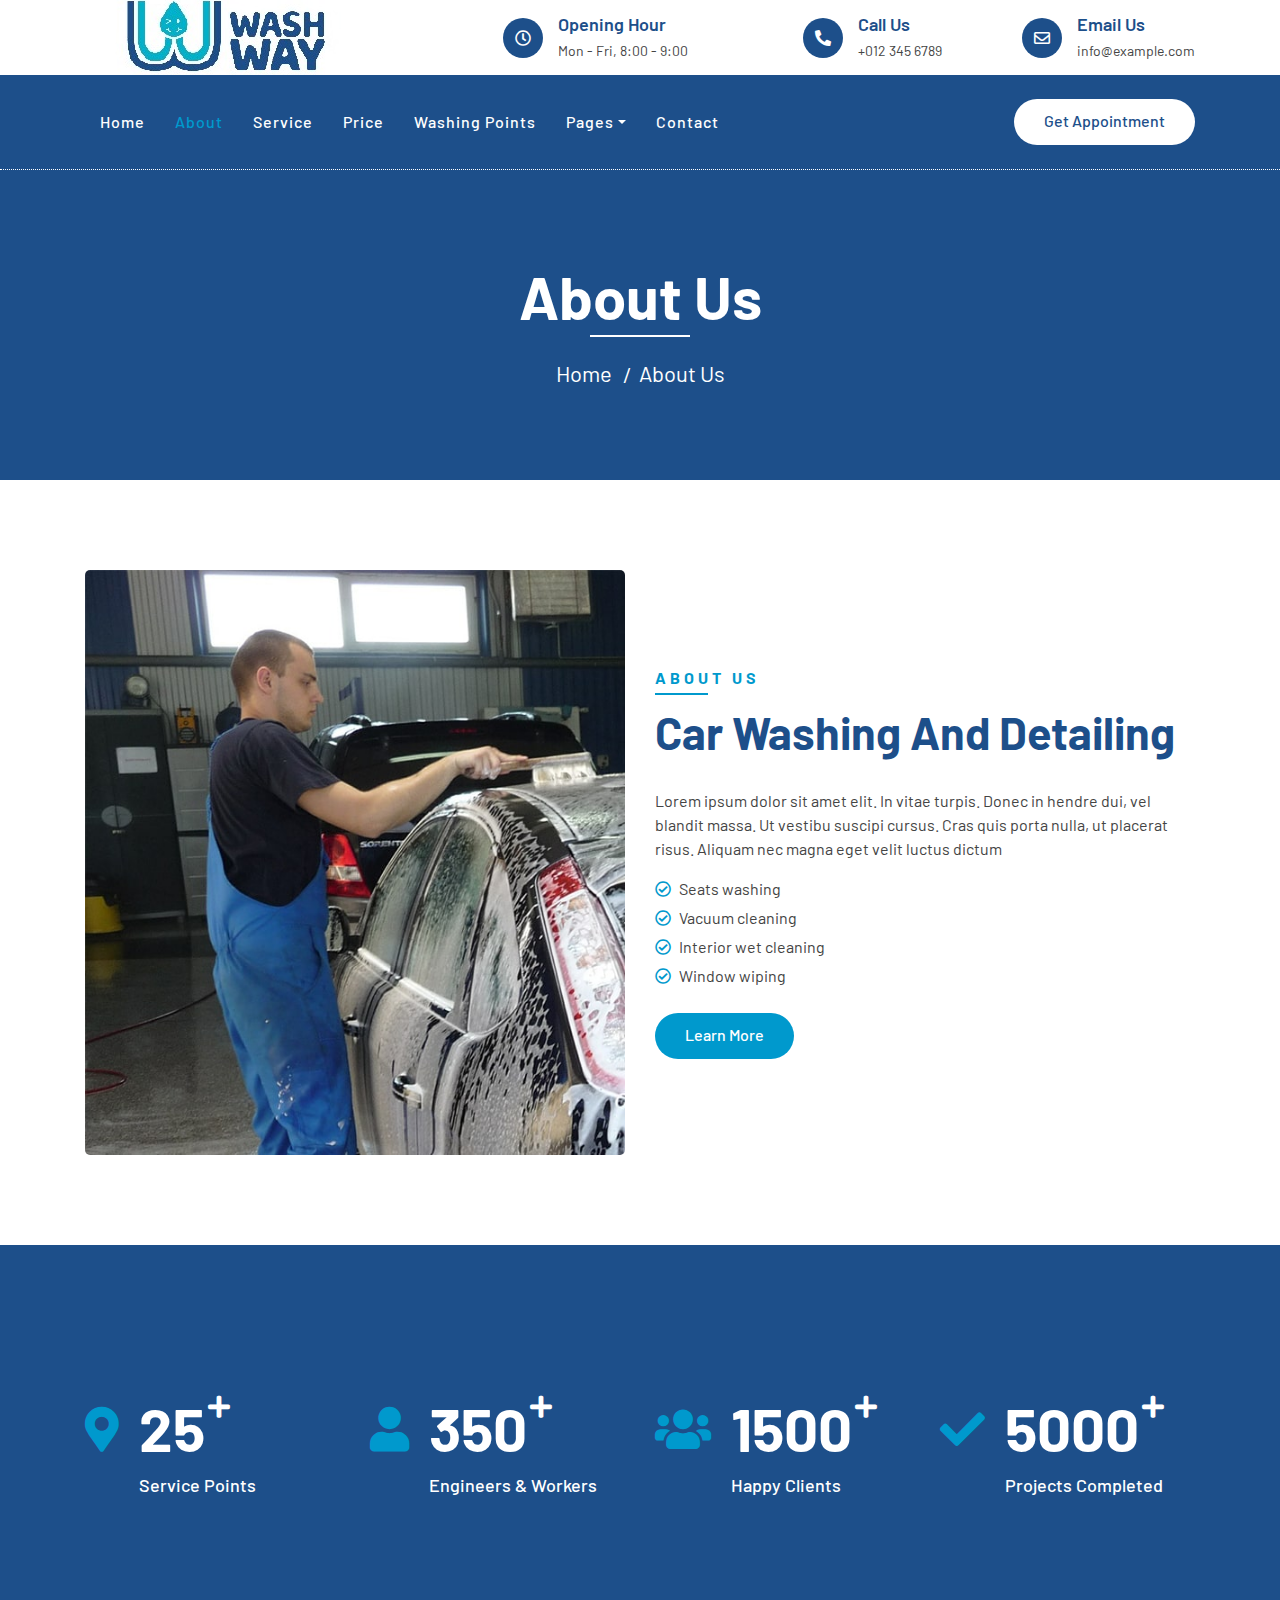
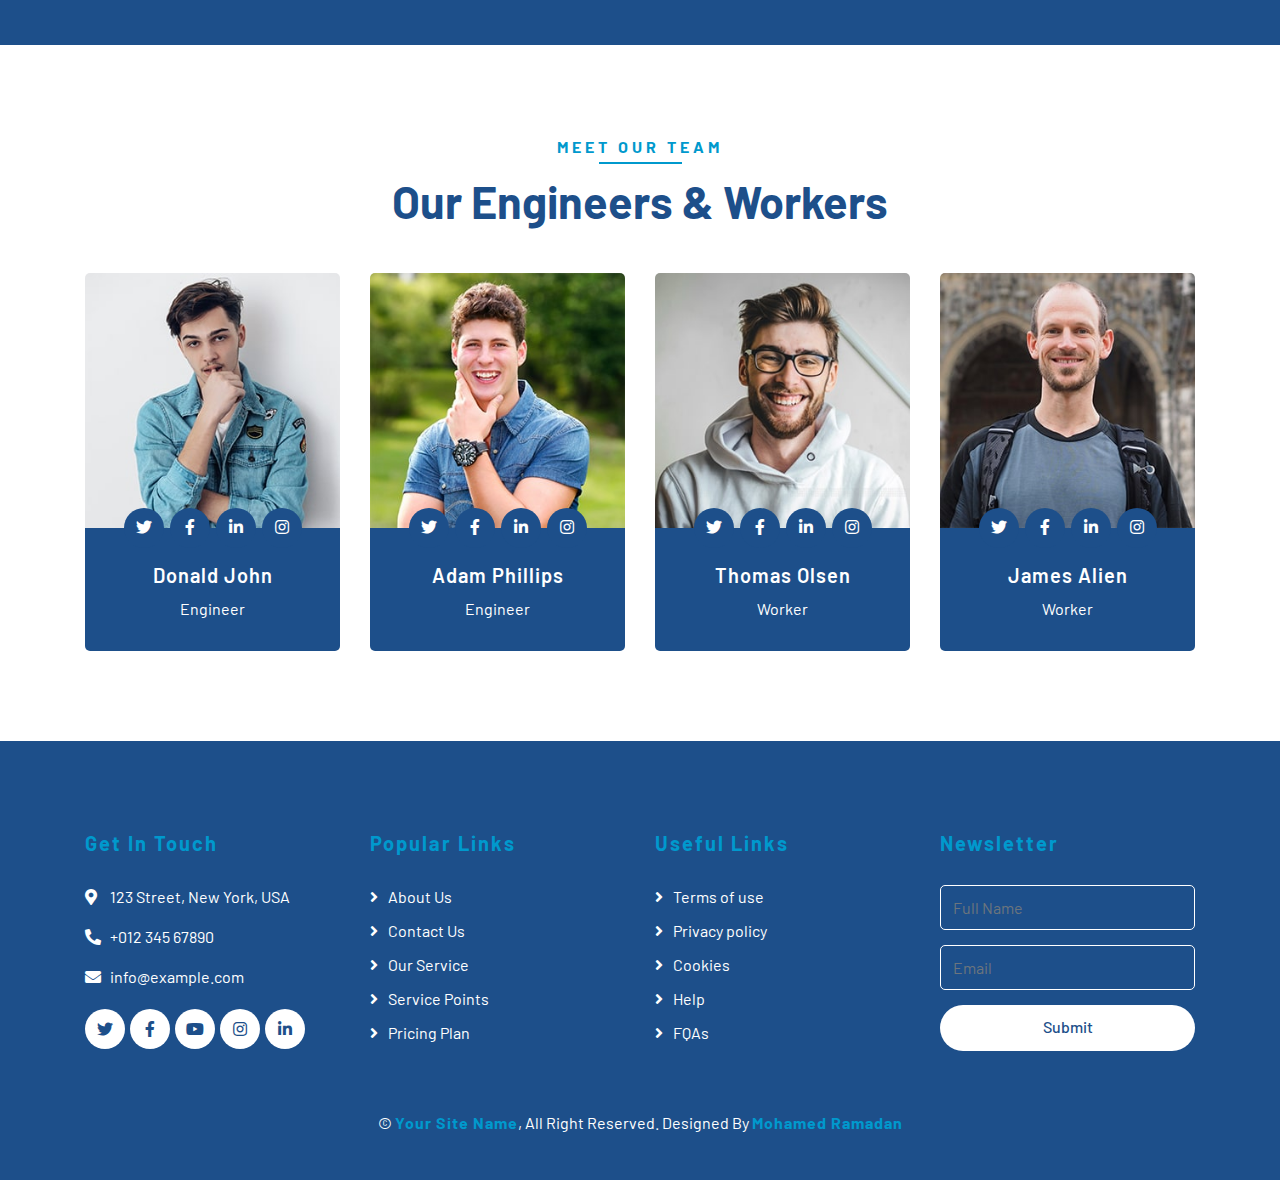
==== about.html @ b8899297 "Add files via upload" ====
<!DOCTYPE html>
<html lang="en">
    <head>
        <meta charset="utf-8">
        <title>Wash-Why</title>
        <meta content="width=device-width, initial-scale=1.0" name="viewport">
        <meta content="Free Website Template" name="keywords">
        <meta content="Free Website Template" name="description">

        <!-- Favicon -->
        <link href="img/favicon.ico" rel="icon">

        <!-- Google Font -->
        <link href="https://fonts.googleapis.com/css2?family=Barlow:wght@400;500;600;700;800;900&display=swap" rel="stylesheet"> 
        
        <!-- CSS Libraries -->
        <link href="https://stackpath.bootstrapcdn.com/bootstrap/4.4.1/css/bootstrap.min.css" rel="stylesheet">
        <link href="https://cdnjs.cloudflare.com/ajax/libs/font-awesome/5.10.0/css/all.min.css" rel="stylesheet">
        <link href="lib/flaticon/font/flaticon.css" rel="stylesheet">
        <link href="lib/animate/animate.min.css" rel="stylesheet">
        <link href="lib/owlcarousel/assets/owl.carousel.min.css" rel="stylesheet">

        <!-- Template Stylesheet -->
        <link href="css/style.css" rel="stylesheet">
    </head>

    <body>
        <!-- Top Bar Start -->
        <div class="top-bar">
            <div class="container">
                <div class="row align-items-center">
                    <div class="col-lg-4 col-md-12">
                        <div class="logo">
                            <a href="index.html">
                                <embed src="img/logo.jpg">
                                <!-- <img src="img/logo.jpg" alt="Logo"> -->
                            </a>
                        </div>
                    </div>
                    <div class="col-lg-8 col-md-7 d-none d-lg-block">
                        <div class="row">
                            <div class="col-4">
                                <div class="top-bar-item">
                                    <div class="top-bar-icon">
                                        <i class="far fa-clock"></i>
                                    </div>
                                    <div class="top-bar-text">
                                        <h3>Opening Hour</h3>
                                        <p>Mon - Fri, 8:00 - 9:00</p>
                                    </div>
                                </div>
                            </div>
                            <div class="col-4">
                                <div class="top-bar-item">
                                    <div class="top-bar-icon">
                                        <i class="fa fa-phone-alt"></i>
                                    </div>
                                    <div class="top-bar-text">
                                        <h3>Call Us</h3>
                                        <p>+012 345 6789</p>
                                    </div>
                                </div>
                            </div>
                            <div class="col-4">
                                <div class="top-bar-item">
                                    <div class="top-bar-icon">
                                        <i class="far fa-envelope"></i>
                                    </div>
                                    <div class="top-bar-text">
                                        <h3>Email Us</h3>
                                        <p>info@example.com</p>
                                    </div>
                                </div>
                            </div>
                        </div>
                    </div>
                </div>
            </div>
        </div>
        <!-- Top Bar End -->

        <!-- Nav Bar Start -->
        <div class="nav-bar">
            <div class="container">
                <nav class="navbar navbar-expand-lg bg-dark navbar-dark">
                    <a href="#" class="navbar-brand">MENU</a>
                    <button type="button" class="navbar-toggler" data-toggle="collapse" data-target="#navbarCollapse">
                        <span class="navbar-toggler-icon"></span>
                    </button>

                    <div class="collapse navbar-collapse justify-content-between" id="navbarCollapse">
                        <div class="navbar-nav mr-auto">
                            <a href="index.html" class="nav-item nav-link">Home</a>
                            <a href="about.html" class="nav-item nav-link active">About</a>
                            <a href="service.html" class="nav-item nav-link">Service</a>
                            <a href="price.html" class="nav-item nav-link">Price</a>
                            <a href="location.html" class="nav-item nav-link">Washing Points</a>
                            <div class="nav-item dropdown">
                                <a href="#" class="nav-link dropdown-toggle" data-toggle="dropdown">Pages</a>
                                <div class="dropdown-menu">
                                    <a href="blog.html" class="dropdown-item">Blog Grid</a>
                                    <a href="single.html" class="dropdown-item">Detail Page</a>
                                    <a href="team.html" class="dropdown-item">Team Member</a>
                                    <a href="booking.html" class="dropdown-item">Schedule Booking</a>
                                </div>
                            </div>
                            <a href="contact.html" class="nav-item nav-link">Contact</a>
                        </div>
                        <div class="ml-auto">
                            <a class="btn btn-custom" href="#">Get Appointment</a>
                        </div>
                    </div>
                </nav>
            </div>
        </div>
        <!-- Nav Bar End -->
        
        
        <!-- Page Header Start -->
        <div class="page-header">
            <div class="container">
                <div class="row">
                    <div class="col-12">
                        <h2>About Us</h2>
                    </div>
                    <div class="col-12">
                        <a href="">Home</a>
                        <a href="">About Us</a>
                    </div>
                </div>
            </div>
        </div>
        <!-- Page Header End -->
        

        <!-- About Start -->
        <div class="about">
            <div class="container">
                <div class="row align-items-center">
                    <div class="col-lg-6">
                        <div class="about-img">
                            <img src="img/about.jpg" alt="Image">
                        </div>
                    </div>
                    <div class="col-lg-6">
                        <div class="section-header text-left">
                            <p>About Us</p>
                            <h2>car washing and detailing</h2>
                        </div>
                        <div class="about-content">
                            <p>
                                Lorem ipsum dolor sit amet elit. In vitae turpis. Donec in hendre dui, vel blandit massa. Ut vestibu suscipi cursus. Cras quis porta nulla, ut placerat risus. Aliquam nec magna eget velit luctus dictum
                            </p>
                            <ul>
                                <li><i class="far fa-check-circle"></i>Seats washing</li>
                                <li><i class="far fa-check-circle"></i>Vacuum cleaning</li>
                                <li><i class="far fa-check-circle"></i>Interior wet cleaning</li>
                                <li><i class="far fa-check-circle"></i>Window wiping</li>
                            </ul>
                            <a class="btn btn-custom" href="">Learn More</a>
                        </div>
                    </div>
                </div>
            </div>
        </div>
        <!-- About End -->
        
        
        <!-- Facts Start -->
        <div class="facts" data-parallax="scroll" data-image-src="img/facts.jpg">
            <div class="container">
                <div class="row">
                    <div class="col-lg-3 col-md-6">
                        <div class="facts-item">
                            <i class="fa fa-map-marker-alt"></i>
                            <div class="facts-text">
                                <h3 data-toggle="counter-up">25</h3>
                                <p>Service Points</p>
                            </div>
                        </div>
                    </div>
                    <div class="col-lg-3 col-md-6">
                        <div class="facts-item">
                            <i class="fa fa-user"></i>
                            <div class="facts-text">
                                <h3 data-toggle="counter-up">350</h3>
                                <p>Engineers & Workers</p>
                            </div>
                        </div>
                    </div>
                    <div class="col-lg-3 col-md-6">
                        <div class="facts-item">
                            <i class="fa fa-users"></i>
                            <div class="facts-text">
                                <h3 data-toggle="counter-up">1500</h3>
                                <p>Happy Clients</p>
                            </div>
                        </div>
                    </div>
                    <div class="col-lg-3 col-md-6">
                        <div class="facts-item">
                            <i class="fa fa-check"></i>
                            <div class="facts-text">
                                <h3 data-toggle="counter-up">5000</h3>
                                <p>Projects Completed</p>
                            </div>
                        </div>
                    </div>
                </div>
            </div>
        </div>
        <!-- Facts End -->


        <!-- Team Start -->
        <div class="team">
            <div class="container">
                <div class="section-header text-center">
                    <p>Meet Our Team</p>
                    <h2>Our Engineers & Workers</h2>
                </div>
                <div class="row">
                    <div class="col-lg-3 col-md-6">
                        <div class="team-item">
                            <div class="team-img">
                                <img src="img/team-1.jpg" alt="Team Image">
                            </div>
                            <div class="team-text">
                                <h2>Donald John</h2>
                                <p>Engineer</p>
                                <div class="team-social">
                                    <a href=""><i class="fab fa-twitter"></i></a>
                                    <a href=""><i class="fab fa-facebook-f"></i></a>
                                    <a href=""><i class="fab fa-linkedin-in"></i></a>
                                    <a href=""><i class="fab fa-instagram"></i></a>
                                </div>
                            </div>
                        </div>
                    </div>
                    <div class="col-lg-3 col-md-6">
                        <div class="team-item">
                            <div class="team-img">
                                <img src="img/team-2.jpg" alt="Team Image">
                            </div>
                            <div class="team-text">
                                <h2>Adam Phillips</h2>
                                <p>Engineer</p>
                                <div class="team-social">
                                    <a href=""><i class="fab fa-twitter"></i></a>
                                    <a href=""><i class="fab fa-facebook-f"></i></a>
                                    <a href=""><i class="fab fa-linkedin-in"></i></a>
                                    <a href=""><i class="fab fa-instagram"></i></a>
                                </div>
                            </div>
                        </div>
                    </div>
                    <div class="col-lg-3 col-md-6">
                        <div class="team-item">
                            <div class="team-img">
                                <img src="img/team-3.jpg" alt="Team Image">
                            </div>
                            <div class="team-text">
                                <h2>Thomas Olsen</h2>
                                <p>Worker</p>
                                <div class="team-social">
                                    <a href=""><i class="fab fa-twitter"></i></a>
                                    <a href=""><i class="fab fa-facebook-f"></i></a>
                                    <a href=""><i class="fab fa-linkedin-in"></i></a>
                                    <a href=""><i class="fab fa-instagram"></i></a>
                                </div>
                            </div>
                        </div>
                    </div>
                    <div class="col-lg-3 col-md-6">
                        <div class="team-item">
                            <div class="team-img">
                                <img src="img/team-4.jpg" alt="Team Image">
                            </div>
                            <div class="team-text">
                                <h2>James Alien</h2>
                                <p>Worker</p>
                                <div class="team-social">
                                    <a href=""><i class="fab fa-twitter"></i></a>
                                    <a href=""><i class="fab fa-facebook-f"></i></a>
                                    <a href=""><i class="fab fa-linkedin-in"></i></a>
                                    <a href=""><i class="fab fa-instagram"></i></a>
                                </div>
                            </div>
                        </div>
                    </div>
                </div>
            </div>
        </div>
        <!-- Team End -->


        <!-- Footer Start -->
        <div class="footer">
            <div class="container">
                <div class="row">
                    <div class="col-lg-3 col-md-6">
                        <div class="footer-contact">
                            <h2>Get In Touch</h2>
                            <p><i class="fa fa-map-marker-alt"></i>123 Street, New York, USA</p>
                            <p><i class="fa fa-phone-alt"></i>+012 345 67890</p>
                            <p><i class="fa fa-envelope"></i>info@example.com</p>
                            <div class="footer-social">
                                <a class="btn" href=""><i class="fab fa-twitter"></i></a>
                                <a class="btn" href=""><i class="fab fa-facebook-f"></i></a>
                                <a class="btn" href=""><i class="fab fa-youtube"></i></a>
                                <a class="btn" href=""><i class="fab fa-instagram"></i></a>
                                <a class="btn" href=""><i class="fab fa-linkedin-in"></i></a>
                            </div>
                        </div>
                    </div>
                    <div class="col-lg-3 col-md-6">
                        <div class="footer-link">
                            <h2>Popular Links</h2>
                            <a href="">About Us</a>
                            <a href="">Contact Us</a>
                            <a href="">Our Service</a>
                            <a href="">Service Points</a>
                            <a href="">Pricing Plan</a>
                        </div>
                    </div>
                    <div class="col-lg-3 col-md-6">
                        <div class="footer-link">
                            <h2>Useful Links</h2>
                            <a href="">Terms of use</a>
                            <a href="">Privacy policy</a>
                            <a href="">Cookies</a>
                            <a href="">Help</a>
                            <a href="">FQAs</a>
                        </div>
                    </div>
                    <div class="col-lg-3 col-md-6">
                        <div class="footer-newsletter">
                            <h2>Newsletter</h2>
                            <form>
                                <input class="form-control" placeholder="Full Name">
                                <input class="form-control" placeholder="Email">
                                <button class="btn btn-custom">Submit</button>
                            </form>
                        </div>
                    </div>
                </div>
            </div>
            <div class="container copyright">
                <p>&copy; <a href="#">Your Site Name</a>, All Right Reserved. Designed By <a href="https://www.facebook.com/romio.loves1">Mohamed Ramadan</a></p>
            </div>
        </div>
        <!-- Footer End -->
        
        <!-- Back to top button -->
        <a href="#" class="back-to-top"><i class="fa fa-chevron-up"></i></a>
        
        <!-- Pre Loader -->
        <div id="loader" class="show">
            <div class="loader"></div>
        </div>

        <!-- JavaScript Libraries -->
        <script src="https://code.jquery.com/jquery-3.4.1.min.js"></script>
        <script src="https://stackpath.bootstrapcdn.com/bootstrap/4.4.1/js/bootstrap.bundle.min.js"></script>
        <script src="lib/easing/easing.min.js"></script>
        <script src="lib/owlcarousel/owl.carousel.min.js"></script>
        <script src="lib/waypoints/waypoints.min.js"></script>
        <script src="lib/counterup/counterup.min.js"></script>
        
        <!-- Contact Javascript File -->
        <script src="mail/jqBootstrapValidation.min.js"></script>
        <script src="mail/contact.js"></script>

        <!-- Template Javascript -->
        <script src="js/main.js"></script>
    </body>
</html>
---- lib/flaticon/font/flaticon.css ----
/*
  	Flaticon icon font: Flaticon
  	Creation date: 11/10/2020 08:08
  	*/

@font-face {
  font-family: "Flaticon";
  src: url("./Flaticon.eot");
  src: url("./Flaticon.eot?#iefix") format("embedded-opentype"),
       url("./Flaticon.woff2") format("woff2"),
       url("./Flaticon.woff") format("woff"),
       url("./Flaticon.ttf") format("truetype"),
       url("./Flaticon.svg#Flaticon") format("svg");
  font-weight: normal;
  font-style: normal;
}

@media screen and (-webkit-min-device-pixel-ratio:0) {
  @font-face {
    font-family: "Flaticon";
    src: url("./Flaticon.svg#Flaticon") format("svg");
  }
}

[class^="flaticon-"]:before, [class*=" flaticon-"]:before,
[class^="flaticon-"]:after, [class*=" flaticon-"]:after {   
  font-family: Flaticon;
        font-size: 20px;
font-style: normal;
margin-left: 20px;
}

.flaticon-car-wash-1:before { content: "\f100"; }
.flaticon-car-service:before { content: "\f101"; }
.flaticon-seat:before { content: "\f102"; }
.flaticon-car-service-1:before { content: "\f103"; }
.flaticon-car-wash:before { content: "\f104"; }
.flaticon-brush:before { content: "\f105"; }
.flaticon-vacuum-cleaner:before { content: "\f106"; }
.flaticon-brush-1:before { content: "\f107"; }
.flaticon-car-service-2:before { content: "\f108"; }
.flaticon-car-service-3:before { content: "\f109"; }
---- css/style.css ----
/*******************************/
/********* General CSS *********/
/*******************************/
body {
    color: #444444;
    font-weight: 400;
    background: #ffffff;
    font-family: 'Barlow', sans-serif;
}

h1,
h2, 
h3, 
h4,
h5, 
h6 {
    color: #1d4f8a;
}

a {
    color: #1d4f8a;
    transition: .3s;
}

a:hover,
a:active,
a:focus {
    color: #0099cd;
    outline: none;
    text-decoration: none;
}

.btn.btn-custom {
    padding: 10px 30px 12px 30px;
    text-align: center; 
    font-size: 16px;
    font-weight: 500;
    color: #ffffff;
    background: #0099cd;
    border: none;
    border-radius: 60px;
    box-shadow: inset 0 0 0 0 #1d4f8a;
    transition: ease-out 0.5s;
    -webkit-transition: ease-out 0.5s;
    -moz-transition: ease-out 0.5s;
}

.btn.btn-custom:hover {
    color: #0099cd;
    background: #1d4f8a;
    box-shadow: inset 200px 0 0 0 #1d4f8a;
}

.btn:focus,
.form-control:focus {
    box-shadow: none;
}

.container-fluid {
    max-width: 1366px;
}

[class^="flaticon-"]:before, [class*=" flaticon-"]:before,
[class^="flaticon-"]:after, [class*=" flaticon-"]:after {   
    font-size: inherit;
    margin-left: 0;
}


/**********************************/
/****** Loader & Back to Top ******/
/**********************************/
#loader {
    position: fixed;
    top: 0;
    right: 0;
    bottom: 0;
    left: 0;
    display: flex;
    align-items: center;
    justify-content: center;
    background: #ffffff;
    opacity: 0;
    visibility: hidden;
    -webkit-transition: opacity .3s ease-out, visibility 0s linear .3s;
    -o-transition: opacity .3s ease-out, visibility 0s linear .3s;
    transition: opacity .3s ease-out, visibility 0s linear .3s;
    z-index: 999;
}

#loader.show {
    -webkit-transition: opacity .6s ease-out, visibility 0s linear 0s;
    -o-transition: opacity .6s ease-out, visibility 0s linear 0s;
    transition: opacity .6s ease-out, visibility 0s linear 0s;
    visibility: visible;
    opacity: 1;
}

#loader .loader {
    position: relative;
    width: 45px;
    height: 45px;
    border: 5px solid #dddddd;
    border-top: 5px solid #0099cd;
    border-radius: 50%;
    -webkit-animation: spin 2s linear infinite;
    animation: spin 2s linear infinite;
}

@-webkit-keyframes spin {
    0% { -webkit-transform: rotate(0deg); }
    100% { -webkit-transform: rotate(360deg); }
}

@keyframes spin {
    0% { transform: rotate(0deg); }
    100% { transform: rotate(360deg); }
}

.back-to-top {
    position: fixed;
    display: none;
    width: 44px;
    height: 44px;
    text-align: center;
    line-height: 1;
    font-size: 22px;
    right: 15px;
    bottom: 15px;
    transition: .5s;
    background: #0099cd;
    border-radius: 44px;
    z-index: 9;
}

.back-to-top i {
    color: #ffffff;
    padding-top: 10px;
}

.back-to-top:hover {
    background: #1d4f8a;
}


/**********************************/
/********** Top Bar CSS ***********/
/**********************************/
.top-bar {
    position: relative;
    height: 75px;
    display: flex;
    align-items: center;
    background: #ffffff;
}

.top-bar .logo {
    text-align: left;
    overflow: hidden;
}

.top-bar .logo h1 {
    margin: -4px 0 0 0;
    color: #0099cd;
    font-size: 50px;
    line-height: 50px;
    font-weight: 800;
    letter-spacing: 1px;
    font-style: italic;
}

.top-bar .logo h1 span {
    color: #1d4f8a;
}

.top-bar .logo img {
    max-width: 100%;
    max-height: 60px;
}

.top-bar .top-bar-item {
    display: flex;
    align-items: center;
    justify-content: flex-end;
}

.top-bar .top-bar-icon {
    width: 40px;
    height: 40px;
    display: flex;
    align-items: center;
    justify-content: center;
    background: #1d4f8a;
    border-radius: 40px;
}

.top-bar .top-bar-icon i {
    margin: 0;
    color: #ffffff;
    font-size: 16px;
}

.top-bar .top-bar-text {
    padding-left: 15px;
}

.top-bar .top-bar-text h3 {
    margin: 0 0 5px 0;
    font-size: 18px;
    font-weight: 600;
}

.top-bar .top-bar-text p {
    margin: 0;
    font-size: 14px;
    font-weight: 400;
}

@media (max-width: 991.98px) {
    .top-bar .logo {
        text-align: center;
    }
}


/**********************************/
/*********** Nav Bar CSS **********/
/**********************************/
.nav-bar {
    position: relative;
    background: #1d4f8a;
}

.nav-bar.nav-sticky {
    position: fixed;
    width: 100%;
    top: 0;
    left: 0;
    box-shadow: 0 2px 5px rgba(0, 0, 0, .3);
    z-index: 999;
}

.nav-bar .navbar {
    padding: 20px 0;
    background: #1d4f8a !important;
    transition: .3s;
}

.nav-bar.nav-sticky .navbar {
    padding: 5px 0;
}

.navbar-dark .navbar-nav .nav-link,
.navbar-dark .navbar-nav .nav-link:focus,
.navbar-dark .navbar-nav .nav-link:hover,
.navbar-dark .navbar-nav .nav-link.active {
    color: #ffffff;
    padding: 15px;
    font-weight: 500;
    letter-spacing: 1px;
}

.navbar-dark .navbar-nav .nav-link:hover,
.navbar-dark .navbar-nav .nav-link.active {
    color: #0099cd;
}

.nav-bar .dropdown-menu {
    margin-top: 0;
    border: 0;
    border-radius: 0;
    background: #f8f9fa;
}

.nav-bar .btn.btn-custom {
    color: #1d4f8a;
    background: #ffffff;
    box-shadow: inset 0 0 0 0 #0099cd;
}

.nav-bar .btn:hover {
    color: #ffffff;
    background: #0099cd;
    box-shadow: inset 200px 0 0 0 #0099cd;
}

@media (min-width: 992px) {
    .nav-bar .navbar-brand {
        display: none;
    }
}

@media (max-width: 991.98px) {
    .navbar-dark .navbar-nav .nav-link,
    .navbar-dark .navbar-nav .nav-link:focus,
    .navbar-dark .navbar-nav .nav-link:hover,
    .navbar-dark .navbar-nav .nav-link.active {
        padding: 5px 0;
    }
    
    .nav-bar .dropdown-menu {
        box-shadow: none;
    }
    
    .nav-bar .btn {
        display: none;
    }
}


/*******************************/
/********** Hero CSS ***********/
/*******************************/
.carousel {
    position: relative;
    width: 100%;
    min-height: 400px;
    background: #ffffff;
    margin-bottom: 45px;
}

.carousel .container-fluid {
    padding: 0;
}

.carousel .carousel-item {
    position: relative;
    width: 100%;
    min-height: 400px;
    display: flex;
    align-items: center;
    justify-content: center;
    flex-direction: column;
}

.carousel .carousel-img {
    position: relative;
    width: 100%;
    height: 100%;
    min-height: 400px;
    text-align: right;
    overflow: hidden;
}

.carousel .carousel-img::after {
    position: absolute;
    content: "";
    top: 0;
    right: 0;
    bottom: 0;
    left: 0;
    background: rgba(0, 0, 0, .5);
    z-index: 1;
}

.carousel .carousel-img img {
    width: 100%;
    height: 100%;
    object-fit: cover;
}

.carousel .carousel-text {
    position: absolute;
    max-width: 992px;
    padding: 0 15px;
    text-align: center;
    display: flex;
    align-items: center;
    justify-content: center;
    flex-direction: column;
    z-index: 2;
}

.carousel .carousel-text h3 {
    color: #0099cd;
    font-size: 20px;
    font-weight: 700;
    letter-spacing: 4px;
    text-transform: uppercase;
    margin-bottom: 0px;
}

.carousel .carousel-text h1 {
    color: #ffffff;
    font-size: 90px;
    font-weight: 700;
    margin-bottom: 20px;
    text-transform: capitalize;
}

.carousel .carousel-text p {
    max-width: 500px;
    color: #ffffff;
    font-size: 18px;
    margin-bottom: 40px;
}

.carousel .btn.btn-custom {
    padding: 20px 45px 22px 45px;
    color: #ffffff;
}

.carousel .btn.btn-custom:hover {
    color: #0099cd;
}

.carousel .owl-nav {
    position: absolute;
    width: 100%;
    height: 50px;
    top: calc(50% - 25px);
    left: 0;
    display: flex;
    justify-content: space-between;
    z-index: 9;
}

.carousel .owl-nav .owl-prev,
.carousel .owl-nav .owl-next {
    width: 50px;
    height: 50px;
    display: flex;
    align-items: center;
    justify-content: center;
    color: #ffffff;
    border-radius: 50px;
    background: rgba(256, 256, 256, .2);
    font-size: 22px;
    transition: .5s;
}

.carousel .owl-nav .owl-prev {
    margin-left: 30px;
}

.carousel .owl-nav .owl-next {
    margin-right: 30px;
}

.carousel .owl-nav .owl-prev:hover,
.carousel .owl-nav .owl-next:hover {
    color: #ffffff;
    background: #0099cd;
}

.carousel .animated {
    -webkit-animation-duration: 1s;
    animation-duration: 1s;
}

@media (max-width: 991.98px) {
    .carousel .carousel-text h3 {
        margin-bottom: 5px;
    }
    
    .carousel .carousel-text h1 {
        font-size: 60px;
    }
    
    .carousel .carousel-text p {
        font-size: 16px;
    }
    
    .carousel .carousel-text .btn {
        padding: 12px 30px;
        font-size: 15px;
        letter-spacing: 0;
    }
}

@media (max-width: 767.98px) {
    .carousel .carousel-text h3 {
        font-size: 18px;
        letter-spacing: 2px;
        margin-bottom: 15px;
    }
    
    .carousel .carousel-text h1 {
        font-size: 45px;
    }
    
    .carousel .carousel-text .btn {
        padding: 10px 25px;
        font-size: 15px;
        letter-spacing: 0;
    }
}

@media (max-width: 575.98px) {
    .carousel .carousel-text h3 {
        font-size: 14px;
        letter-spacing: 1px;
        margin-bottom: 10px;
    }
    
    .carousel .carousel-text h1 {
        font-size: 30px;
        margin-bottom: 15px;
    }
    
    .carousel .carousel-text p {
        margin-bottom: 25px;
    }
    
    .carousel .carousel-text .btn {
        padding: 8px 20px;
        font-size: 14px;
        letter-spacing: 0;
    }
}


/*******************************/
/******* Page Header CSS *******/
/*******************************/
.page-header {
    position: relative;
    margin-bottom: 45px;
    padding: 90px 0;
    text-align: center;
    background: #1d4f8a;
    border-top: 1px dotted #ffffff;
}

.page-header h2 {
    position: relative;
    color: #ffffff;
    font-size: 60px;
    font-weight: 700;
    margin-bottom: 20px;
    padding-bottom: 5px;
}

.page-header h2::after {
    position: absolute;
    content: "";
    width: 100px;
    height: 2px;
    left: calc(50% - 50px);
    bottom: 0;
    background: #ffffff;
}

.page-header a {
    position: relative;
    padding: 0 12px;
    font-size: 22px;
    color: #ffffff;
}

.page-header a:hover {
    color: #0099cd;
}

.page-header a::after {
    position: absolute;
    content: "/";
    width: 8px;
    height: 8px;
    top: -2px;
    right: -7px;
    text-align: center;
    color: #ffffff;
}

.page-header a:last-child::after {
    display: none;
}

@media (max-width: 991.98px) {
    .page-header {
        padding: 60px 0;
    }
    
    .page-header h2 {
        font-size: 45px;
    }
    
    .page-header a {
        font-size: 20px;
    }
}

@media (max-width: 767.98px) {
    .page-header {
        padding: 45px 0;
    }
    
    .page-header h2 {
        font-size: 35px;
    }
    
    .page-header a {
        font-size: 18px;
    }
}


/*******************************/
/******* Section Header ********/
/*******************************/
.section-header {
    position: relative;
    width: 100%;
    max-width: 700px;
    margin: 0 auto 45px auto;
}

.section-header p {
    display: inline-block;
    margin-bottom: 10px;
    padding-bottom: 5px;
    position: relative;
    font-size: 16px;
    font-weight: 700;
    letter-spacing: 4px;
    text-transform: uppercase;
    color: #0099cd;
}

.section-header p::after {
    position: absolute;
    content: "";
    width: 50%;
    height: 2px;
    left: 25%;
    bottom: 0;
    background: #0099cd;
}

.section-header.text-left p::after {
    left: 0;
}

.section-header.text-right p::after {
    left: 50%;
}

.section-header h2 {
    margin: 0;
    font-size: 45px;
    font-weight: 700;
    text-transform: capitalize;
}

@media (max-width: 991.98px) {
    .section-header h2 {
        font-size: 45px;
    }
}

@media (max-width: 767.98px) {
    .section-header h2 {
        font-size: 40px;
    }
}

@media (max-width: 575.98px) {
    .section-header h2 {
        font-size: 35px;
    }
}


/*******************************/
/********** About CSS **********/
/*******************************/
.about {
    position: relative;
    width: 100%;
    padding: 45px 0 15px 0;
}

.about .section-header {
    margin-bottom: 30px;
    margin-left: 0;
}

.about .about-img img {
    width: 100%;
    border-radius: 5px;
    margin-bottom: 30px;
}

.about .about-content {
    margin-bottom: 30px;
}

.about .about-content ul {
    margin: 0;
    padding: 0;
    list-style: none;
    margin-bottom: 25px;
}

.about .about-content ul li {
    margin-bottom: 5px;
}

.about .about-content ul li i {
    margin-right: 8px;
    color: #0099cd;
}


/*******************************/
/********* Service CSS *********/
/*******************************/
.service {
    position: relative;
    width: 100%;
    padding: 45px 0 0 0;
}

.service .service-item {
    position: relative;
    width: 100%;
    display: flex;
    flex-direction: column;
    margin-bottom: 45px;
}

.service .service-item i {
    color: #1d4f8a;
    font-size: 75px;
    line-height: 75px;
    margin-bottom: 20px;
}

.service .service-item [class^="flaticon-"]::before {
    margin: 0;
    font-size: 60px;
    line-height: 60px;
    background-image: linear-gradient(#0099cd, #1d4f8a);
    -webkit-background-clip: text;
    -webkit-text-fill-color: transparent;
    transition: .5s;
}

.service .service-item h3 {
    margin-bottom: 10px;
    font-size: 20px;
    font-weight: 700;
    letter-spacing: 1px;
}

.service .service-item p {
    margin: 0;
}


/*******************************/
/********** Facts CSS **********/
/*******************************/
.facts {
    position: relative;
    width: 100%;
    min-height: 400px;
    margin: 45px 0;
    display: flex;
    align-items: center;
    background: #1d4f8a;
}

.facts .facts-item {
    display: flex;
    flex-direction: row;
    margin: 25px 0;
}

.facts .facts-item i {
    margin-top: 15px;
    font-size: 45px;
    color: #0099cd;
}

.facts .facts-text {
    padding-left: 20px;
}

.facts .facts-text h3 {
    position: relative;
    display: inline-block;
    color: #ffffff;
    font-size: 60px;
    font-weight: 700;
}

.facts .facts-text h3::after {
    position: absolute;
    content: "\f067";
    top: 0px;
    right: -25px;
    color: #ffffff;
    font-size: 25px;
    font-family: "Font Awesome 5 Free";
    font-weight: 900;
}

.facts .facts-text p {
    color: #ffffff;
    font-size: 18px;
    font-weight: 500;
    margin: 0;
}


/*******************************/
/********* Pricing CSS *********/
/*******************************/
.price {
    position: relative;
    width: 100%;
    padding: 45px 0 15px 0;
}

.price .row {
    padding: 0 15px;
}

.price .col-md-4 {
    padding: 0;
}

.price .price-item {
    position: relative;
    margin-bottom: 30px;
    background: #ffffff;
    border-radius: 5px;
    text-align: center;
}

.price .featured-item {
    box-shadow: 0 0 30px rgba(0, 0, 0, .2);
    z-index: 1;
}

.price .price-header {
    padding: 45px 0 30px 0;
}

.price .price-header h3 {
    font-size: 20px;
    font-weight: 700;
    letter-spacing: 2px;
    text-transform: uppercase;
}

.price .price-header h2 {
    display: flex;
    align-items: flex-start;
    justify-content: center;
    font-size: 60px;
    font-weight: 700;
    letter-spacing: 5px;
}

.price .price-header h2 span {
    font-size: 25px;
    line-height: 55px;
}

.price .price-item.featured-item h2,
.price .price-item.featured-item h3 {
    color: #0099cd;
}

.price .price-body {
    padding: 0 0 20px 0;
}

.price .price-body ul {
    margin: 0;
    padding: 0;
    list-style: none;
}

.price .price-body ul li {
    padding: 0 0 15px 0;
}

.price .price-body ul li i {
    margin-right: 10px;
}

.price .price-body ul li i.fa-check-circle {
    color: #39B972;
}

.price .price-body ul li i.fa-times-circle {
    color: #cccccc;
}

.price .price-item .price-footer {
    padding-bottom: 45px;
}

.price .price-item .price-footer .btn.btn-custom {
    color: #0099cd;
    background: #1d4f8a;
    box-shadow: inset 0 0 0 0 #0099cd;
}

.price .price-item .price-footer .btn.btn-custom:hover {
    color: #ffffff;
    background: #0099cd;
    box-shadow: inset 200px 0 0 0 #0099cd;
}

.price .price-item.featured-item .price-footer .btn.btn-custom {
    color: #ffffff;
    background: #0099cd;
    box-shadow: inset 0 0 0 0 #1d4f8a;
}

.price .price-item.featured-item .price-footer .btn.btn-custom:hover {
    color: #0099cd;
    background: #1d4f8a;
    box-shadow: inset 200px 0 0 0 #1d4f8a;
}


/*******************************/
/******** Location CSS *********/
/*******************************/
.location {
    position: relative;
    width: 100%;
    padding: 45px 0;
}

.location .location-item {
    display: flex;
    margin-bottom: 30px;
}

.location .location-item i {
    padding-top: 3px;
    font-size: 30px;
    color: #0099cd;
}

.location .location-text {
    padding-left: 15px;
}

.location .location-text h3 {
    font-size: 18px;
    font-weight: 700;
}

.location .location-text p {
    margin-bottom: 5px;
}

.location .location-text p strong {
    margin-right: 5px;
    font-weight: 600;
}

.location .location-form {
    padding: 45px 30px;
    background: #0099cd;
    border-radius: 5px;
}

.location .location-form h3 {
    color: #ffffff;
    font-size: 25px;
    font-weight: 700;
    margin-bottom: 25px;
}

.location .location-form .control-group {
    margin-bottom: 15px;
}

.location .location-form .form-control {
    height: 45px;
    color: #ffffff;
    padding: 0 15px;
    border-radius: 5px;
    border: 1px solid #ffffff;
    background: transparent;
}

.location .location-form textarea.form-control {
    height: 120px;
    padding: 15px;
}

.location .location-form .form-control::placeholder {
    color: #ffffff;
    opacity: 1;
}

.location .location-form .form-control:-ms-input-placeholder,
.location .location-form .form-control::-ms-input-placeholder {
    color: #ffffff;
}

.location .location-form .btn.btn-custom {
    width: 100%;
    color: #0099cd;
    background: #ffffff;
    box-shadow: inset 0 0 0 0 #1d4f8a;
}

.location .location-form .btn.btn-custom:hover {
    color: #ffffff;
    background: #0099cd;
    box-shadow: inset 400px 0 0 0 #1d4f8a;
}

@media(min-width: 576px) and (max-width: 991.89px) {
    .location .location-form .btn.btn-custom:hover {
        box-shadow: inset 650px 0 0 0 #1d4f8a;
    }
}


/*******************************/
/*********** Team CSS **********/
/*******************************/
.team {
    position: relative;
    width: 100%;
    padding: 45px 0 15px 0;
}

.team .team-item {
    position: relative;
    margin-bottom: 30px;
}

.team .team-img {
    position: relative;
    border-radius: 5px 5px 0 0;
    overflow: hidden;
}

.team .team-img img {
    width: 100%;
    transition: .3s;
}

.team .team-item:hover img {
    transform: scale(1.1);
}

.team .team-text {
    position: relative;
    width: 100%;
    padding: 35px 30px 30px 30px;
    text-align: center;
    background: #1d4f8a;
    border-radius: 0 0 5px 5px;
    transition: .5s;
}

.team .team-item:hover .team-text {
    background: #0099cd;
}

.team .team-text h2 {
    color: #ffffff;
    font-size: 20px;
    font-weight: 600;
    letter-spacing: 1px;
    margin-bottom: 10px;
}

.team .team-text p {
    margin: 0;
    color: #ffffff;
}

.team .team-social {
    position: absolute;
    width: 100%;
    height: 40px;
    top: -20px;
    left: 0;
    text-align: center;
    font-size: 0;
}

.team .team-social a {
    display: inline-block;
    width: 40px;
    height: 40px;
    margin: 0 3px;
    padding: 7px 0;
    text-align: center;
    font-size: 16px;
    color: #ffffff;
    background: #1d4f8a;
    border-radius: 40px;
    transition: .5s;
}

.team .team-item:hover .team-social a {
    background: #0099cd;
}

.team .team-social a:hover {
    color: #1d4f8a;
}


/*******************************/
/******* Testimonial CSS *******/
/*******************************/
.testimonial {
    position: relative;
    width: 100%;
    padding: 45px 0;
}

.testimonial .testimonials-carousel {
    position: relative;
    width: calc(100% + 30px);
    margin: 0 -15px;
}

.testimonial .testimonial-item {
    position: relative;
    width: 100%;
    padding: 0 15px;
    display: flex;
}

.testimonial .testimonial-item img {
    width: 80px;
    height: 80px;
    border-radius: 80px;
    transform: scale(.8);
    transition: 2s;
}

.testimonial .owl-item.center .testimonial-item img {
    transform: scale(1);
}

.testimonial .testimonial-text {
    width: calc(100% - 100px);
    padding-left: 20px;
}

.testimonial .testimonial-text h3 {
    font-size: 18px;
    font-weight: 700;
    letter-spacing: 1px;
    margin-bottom: 5px;
}

.testimonial .testimonial-text h4 {
    color: #777777;
    font-size: 15px;
    font-weight: 400;
    font-style: italic;
    margin-bottom: 10px;
}

.testimonial .testimonial-text p {
    margin: 0;
}

.testimonial .testimonial-text p::before {
    content: "\f10d";
    font-size: 25px;
    font-family: "Font Awesome 5 Free";
    font-weight: 900;
    color: #0099cd;
    margin-right: 10px;
}

.testimonial .owl-dots {
    margin-top: 15px;
    text-align: center;
}

.testimonial .owl-dot {
    display: inline-block;
    margin: 0 5px;
    width: 12px;
    height: 12px;
    border-radius: 10px;
    background: #dddddd;
}

.testimonial .owl-dot.active {
    background: #0099cd;
}


/*******************************/
/*********** Blog CSS **********/
/*******************************/
.blog {
    position: relative;
    width: 100%;
    padding: 45px 0 0 0;
}

.blog .blog-item {
    margin-bottom: 45px;
}

.blog .blog-img {
    position: relative;
    width: 100%;
}

.blog .blog-img img {
    width: 100%;
    border-radius: 5px;
}

.blog .meta-date {
    position: absolute;
    width: 70px;
    height: 70px;
    bottom: 10%;
    left: calc(50% - 35px);
    display: flex;
    align-items: center;
    justify-content: center;
    flex-direction: column;
    border-radius: 70px;
    background: #1d4f8a;
    color: #ffffff;
    opacity: 0;
    transition: .5s;
}

.blog .meta-date span {
    font-size: 14px;
    font-weight: 400;
    letter-spacing: 1px;
}

.blog .meta-date strong {
    font-size: 16px;
    font-weight: 700;
    line-height: 16px;
    letter-spacing: 3px;
    text-transform: uppercase;
}

.blog .blog-item:hover .meta-date {
    bottom: calc(50% - 35px);
    opacity: 1;
}

.blog .blog-text {
    padding: 25px 0 20px 0;
}

.blog .blog-text h3 {
    font-size: 22px;
    font-weight: 700;
}

.blog .blog-text h3 a {
    color: #1d4f8a;
}

.blog .blog-text h3 a:hover {
    color: #0099cd;
}

.blog .blog-text p {
    margin: 0;
}

.blog .blog-meta {
    display: flex;
}

.blog .blog-meta p {
    margin: 0;
    font-size: 14px;
    line-height: 14px;
    padding: 0 10px;
    border-right: 1px solid rgba(0, 0, 0, .15);
}

.blog .blog-meta p:first-child {
    padding-left: 0;
}

.blog .blog-meta p:last-child {
    padding-right: 0;
    border: none;
}

.blog .blog-meta i {
    color: #999999;
    margin-right: 5px;
}

.blog .blog-meta a {
    color: #999999;
}

.blog .blog-meta a:hover {
    color: #0099cd;
}

.blog .pagination {
    margin-bottom: 15px;
}

.blog .pagination .page-link {
    color: #1d4f8a;
    border-radius: 0;
    border-color: #1d4f8a;
}

.blog .pagination .page-link:hover,
.blog .pagination .page-item.active .page-link {
    color: #0099cd;
    background: #1d4f8a;
}

.blog .pagination .disabled .page-link {
    color: #999999;
}


/*******************************/
/********* Contact CSS *********/
/*******************************/
.contact {
    position: relative;
    width: 100%;
    padding: 45px 0;
}

.contact .contact-info {
    width: 100%;
    margin-bottom: 45px;
    padding: 35px 30px 10px 30px;
    border-radius: 5px;
    background: #1d4f8a;
    
}

.contact .contact-info h2 {
    color: #ffffff;
    font-size: 25px;
    font-weight: 700;
    margin-bottom: 30px;
}

.contact .contact-info-item {
    display: flex;
    align-items: center;
    justify-content: flex-start;
    margin-bottom: 30px;
}

.contact .contact-info-icon {
    width: 50px;
    height: 50px;
    display: flex;
    align-items: center;
    justify-content: center;
    background: #ffffff;
    border-radius: 50px;
}

.contact .contact-info-icon i {
    margin: 0;
    color: #1d4f8a;
    font-size: 16px;
}

.contact .contact-info-text {
    padding-left: 20px;
}

.contact .contact-info-text h3 {
    margin: 0 0 5px 0;
    color: #ffffff;
    font-size: 18px;
    font-weight: 700;
    letter-spacing: 1px;
}

.contact .contact-info-text p {
    margin: 0;
    color: #ffffff;
    font-size: 16px;
    font-weight: 500;
}

.contact .contact-form {
    position: relative;
    width: 100%;
    margin-bottom: 45px;
}

.contact .contact-form input {
    padding: 15px;
    border-radius: 5px;
    border: 1px solid #1d4f8a;
}

.contact .contact-form textarea {
    height: 125px;
    padding: 8px 15px;
    border-radius: 5px;
    border: 1px solid #1d4f8a;
}

.contact .help-block ul {
    margin: 0;
    padding: 0;
    list-style-type: none;
}

.contact iframe {
    width: 100%;
    height: 400px;
    border-radius: 5px;
}


/*******************************/
/******* Single Post CSS *******/
/*******************************/
.single {
    position: relative;
    padding: 45px 0;
}

.single .single-content {
    position: relative;
    margin-bottom: 30px;
    overflow: hidden;
}

.single .single-content img {
    margin-bottom: 20px;
    width: 100%;
    border-radius: 5px;
}

.single .single-tags {
    margin: -5px -5px 41px -5px;
    font-size: 0;
}

.single .single-tags a {
    margin: 5px;
    display: inline-block;
    padding: 7px 15px;
    font-size: 14px;
    font-weight: 500;
    color: #1d4f8a;
    border: 1px solid #1d4f8a;
    border-radius: 5px;
}

.single .single-tags a:hover {
    color: #ffffff;
    background: #0099cd;
    border-color: #0099cd;
}

.single .single-bio {
    padding: 30px;
    background: #1d4f8a;
    display: flex;
    align-items: center;
    justify-content: center;
    flex-direction: column;
    border-radius: 5px;
}

.single .single-bio-img {
    width: 100%;
    max-width: 115px;
    padding: 15px;
    background: #ffffff;
    border-radius: 100px;
    margin-bottom: 20px;
}

.single .single-bio-img img {
    width: 100%;
    border-radius: 100px;
}

.single .single-bio-text {
    text-align: center;
}

.single .single-bio-text h3 {
    color: #ffffff;
    font-size: 20px;
    font-weight: 700;
    letter-spacing: 1px;
}

.single .single-bio-text p {
    color: #ffffff;
    margin: 0;
}

.single .single-bio-social {
    margin-top: 20px;
    display: flex;
}

.single .single-bio-social a {
    width: 40px;
    height: 40px;
    display: flex;
    align-items: center;
    justify-content: center;
    color: #1d4f8a;
    background: #ffffff;
    border-radius: 40px;
    margin-right: 5px;
    transition: .5s;
}

.single .single-bio-social a:last-child {
    margin: 0;
}

.single .single-bio-social a:hover {
    color: #ffffff;
    background: #0099cd;
}

.single .single-related {
    margin-bottom: 45px;
}

.single .single-related h2 {
    font-size: 30px;
    font-weight: 700;
    margin-bottom: 25px;
}

.single .related-slider {
    position: relative;
    margin: 0 -15px;
    width: calc(100% + 30px);
}

.single .related-slider .post-item {
    margin: 0 15px;
}

.single .post-item {
    display: flex;
    align-items: center;
    margin-bottom: 15px;
}

.single .post-item .post-img {
    width: 100%;
    max-width: 80px;
}

.single .post-item .post-img img {
    width: 100%;
    border-radius: 5px;
}

.single .post-item .post-text {
    padding-left: 15px;
}

.single .post-item .post-text a {
    font-size: 17px;
    font-weight: 500;
}

.single .post-item .post-text a:hover {
    color: #0099cd;
}

.single .post-item .post-meta {
    display: flex;
    margin-top: 8px;
}

.single .post-item .post-meta p {
    display: inline-block;
    margin: 0;
    padding: 0 3px;
    font-size: 14px;
    font-weight: 400;
    font-style: italic;
}

.single .post-item .post-meta p a {
    margin-left: 5px;
    color: #777777;
    font-size: 14px;
    font-weight: 400;
    font-style: normal;
}

.single .related-slider .owl-nav {
    position: absolute;
    width: 90px;
    top: -55px;
    right: 15px;
    display: flex;
}

.single .related-slider .owl-nav .owl-prev,
.single .related-slider .owl-nav .owl-next {
    margin-left: 15px;
    width: 30px;
    height: 30px;
    display: flex;
    align-items: center;
    justify-content: center;
    color: #ffffff;
    background: #1d4f8a;
    border-radius: 5px;
    font-size: 16px;
    transition: .3s;
}

.single .related-slider .owl-nav .owl-prev:hover,
.single .related-slider .owl-nav .owl-next:hover {
    color: #ffffff;
    background: #0099cd;
}

.single .single-comment {
    position: relative;
    margin-bottom: 45px;
}

.single .single-comment h2 {
    font-size: 30px;
    font-weight: 700;
    margin-bottom: 25px;
}

.single .comment-list {
    list-style: none;
    padding: 0;
}

.single .comment-child {
    list-style: none;
}

.single .comment-body {
    display: flex;
    margin-bottom: 30px;
}

.single .comment-img {
    width: 60px;
}

.single .comment-img img {
    width: 100%;
    border-radius: 60px;
}

.single .comment-text {
    padding-left: 15px;
    width: calc(100% - 60px);
}

.single .comment-text h3 {
    font-size: 20px;
    font-weight: 600;
    margin-bottom: 3px;
}

.single .comment-text span {
    display: block;
    font-size: 14px;
    font-weight: 500;
    margin-bottom: 5px;
}

.single .comment-text .btn {
    padding: 3px 10px;
    font-size: 14px;
    font-weight: 500;
    color: #1d4f8a;
    background: #dddddd;
    border-radius: 5px;
}

.single .comment-text .btn:hover {
    color: #ffffff;
    background: #0099cd;
}

.single .comment-form {
    position: relative;
}

.single .comment-form h2 {
    font-size: 30px;
    font-weight: 700;
    margin-bottom: 25px;
}

.single .comment-form form {
    padding: 30px;
    background: #f3f6ff;
    border-radius: 5px;
}

.single .comment-form form .form-group:last-child {
    margin: 0;
}

.single .comment-form input,
.single .comment-form textarea {
    border-radius: 5px;
    border-color: #eeeeee;
}

.single .comment-form input:focus,
.single .comment-form textarea:focus {
    border-color: #0099cd;
}

.single .comment-form .btn {
    border-radius: 45px;
}


/**********************************/
/*********** Sidebar CSS **********/
/**********************************/
.sidebar {
    position: relative;
    width: 100%;
}

@media(max-width: 991.98px) {
    .sidebar {
        margin-top: 45px;
    }
}

.sidebar .sidebar-widget {
    position: relative;
    margin-bottom: 45px;
}

.sidebar .sidebar-widget .widget-title {
    position: relative;
    margin-bottom: 30px;
    padding-bottom: 5px;
    font-size: 25px;
    font-weight: 700;
}

.sidebar .sidebar-widget .widget-title::after {
    position: absolute;
    content: "";
    width: 60px;
    height: 2px;
    bottom: 0;
    left: 0;
    background: #0099cd;
}

.sidebar .sidebar-widget .search-widget {
    position: relative;
}

.sidebar .search-widget input {
    height: 50px;
    border: 1px solid #dddddd;
    border-radius: 5px;
}

.sidebar .search-widget input:focus {
    box-shadow: none;
    border-color: #0099cd;
}

.sidebar .search-widget .btn {
    position: absolute;
    top: 6px;
    right: 15px;
    height: 40px;
    padding: 0;
    font-size: 25px;
    color: #1d4f8a;
    background: none;
    border-radius: 0;
    border: none;
    transition: .3s;
}

.sidebar .search-widget .btn:hover {
    color: #0099cd;
}

.sidebar .sidebar-widget .recent-post {
    position: relative;
}

.sidebar .sidebar-widget .tab-post {
    position: relative;
}

.sidebar .tab-post .nav.nav-pills {
    border-radius: 5px;
    overflow: hidden;
}

.sidebar .tab-post .nav.nav-pills .nav-link {
    color: #ffffff;
    background: #1d4f8a;
    border-radius: 0;
}

.sidebar .tab-post .nav.nav-pills .nav-link:hover,
.sidebar .tab-post .nav.nav-pills .nav-link.active {
    color: #ffffff;
    background: #0099cd;
}

.sidebar .tab-post .tab-content {
    padding: 15px 0 0 0;
    background: transparent;
}

.sidebar .tab-post .tab-content .container {
    padding: 0;
}

.sidebar .sidebar-widget .category-widget {
    position: relative;
}

.sidebar .category-widget ul {
    margin: 0;
    padding: 0;
    list-style: none;
}

.sidebar .category-widget ul li {
    margin: 0 0 12px 22px; 
}

.sidebar .category-widget ul li:last-child {
    margin-bottom: 0; 
}

.sidebar .category-widget ul li a {
    display: inline-block;
    line-height: 23px;
    font-weight: 500;
    letter-spacing: 1px;
}

.sidebar .category-widget ul li::before {
    position: absolute;
    content: '\f105';
    font-family: 'Font Awesome 5 Free';
    font-weight: 900;
    color: #0099cd;
    left: 1px;
}

.sidebar .category-widget ul li span {
    display: inline-block;
    float: right;
}

.sidebar .sidebar-widget .tag-widget {
    position: relative;
    margin: -5px -5px;
}

.single .tag-widget a {
    margin: 5px;
    display: inline-block;
    padding: 7px 15px;
    font-size: 14px;
    font-weight: 400;
    color: #1d4f8a;
    border: 1px solid #1d4f8a;
    border-radius: 5px;
}

.single .tag-widget a:hover {
    color: #ffffff;
    background: #0099cd;
    border-color: #0099cd;
}

.sidebar .image-widget {
    display: block;
    width: 100%;
    overflow: hidden;
}

.sidebar .image-widget img {
    max-width: 100%;
    border-radius: 5px;
    transition: .3s;
}

.sidebar .image-widget img:hover {
    transform: scale(1.1);
}


/*******************************/
/********* Footer CSS **********/
/*******************************/
.footer {
    position: relative;
    margin-top: 45px;
    padding-top: 90px;
    background: #1d4f8a;
}

.footer .footer-contact,
.footer .footer-link,
.footer .footer-newsletter {
    position: relative;
    margin-bottom: 45px;
    color: #ffffff;
}

.footer .footer-contact h2,
.footer .footer-link h2,
.footer .footer-newsletter h2 {
    margin-bottom: 30px;
    font-size: 20px;
    font-weight: 700;
    letter-spacing: 2px;
    color: #0099cd;
}

.footer .footer-link a {
    display: block;
    margin-bottom: 10px;
    color: #ffffff;
    transition: .3s;
}

.footer .footer-link a::before {
    position: relative;
    content: "\f105";
    font-family: "Font Awesome 5 Free";
    font-weight: 900;
    margin-right: 10px;
}

.footer .footer-link a:hover {
    color: #0099cd;
    letter-spacing: 1px;
}

.footer .footer-contact p i {
    width: 25px;
}

.footer .footer-social {
    position: relative;
    margin-top: 20px;
    display: flex;
}

.footer .footer-social a {
    width: 40px;
    height: 40px;
    display: flex;
    align-items: center;
    justify-content: center;
    color: #1d4f8a;
    background: #ffffff;
    border-radius: 40px;
    margin-right: 5px;
    transition: .5s;
}

.footer .footer-social a:last-child {
    margin: 0;
}

.footer .footer-social a:hover {
    color: #ffffff;
    background: #0099cd;
}

.footer .footer-newsletter form {
    position: relative;
    width: 100%;
}

.footer .footer-newsletter input {
    margin-bottom: 15px;
    height: 45px;
    background: transparent;
    border: 1px solid #ffffff;
    border-radius: 5px;
}

.footer .footer-newsletter label {
    margin-top: 5px;
    color: #777777;
    font-size: 14px;
    letter-spacing: 1px;
}

.footer .footer-newsletter .btn.btn-custom {
    width: 100%;
    color: #1d4f8a;
    background: #ffffff;
    box-shadow: inset 0 0 0 0 #0099cd;
}

.footer .footer-newsletter .btn:hover {
    color: #ffffff;
    background: #0099cd;
    box-shadow: inset 200px 0 0 0 #0099cd;
}

.footer .copyright {
    text-align: center;
    padding-top: 15px;
    padding-bottom: 45px;
}

.footer .copyright p {
    margin: 0;
    color: #ffffff;
}

.footer .copyright p a {
    color: #0099cd;
    font-weight: 700;
    letter-spacing: 1px;
}

.footer .copyright p a:hover {
    color: #ffffff;
}
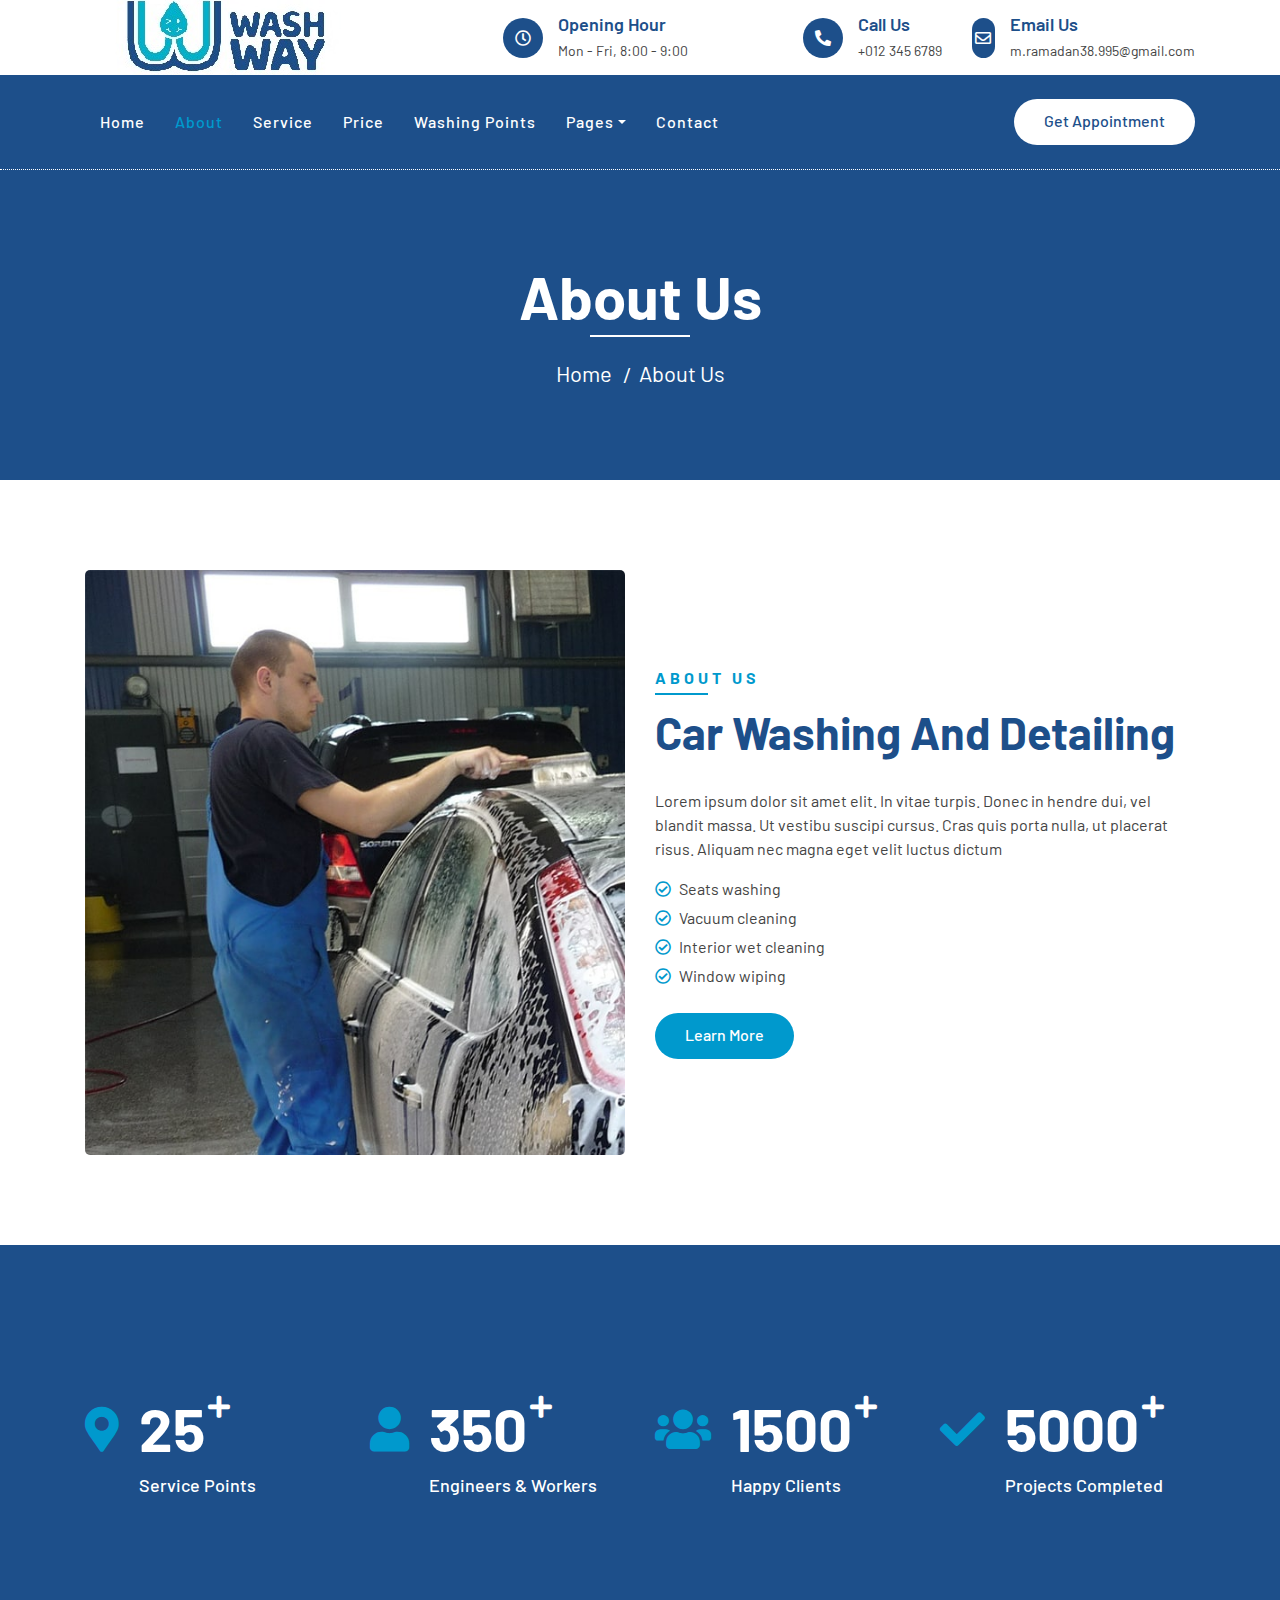
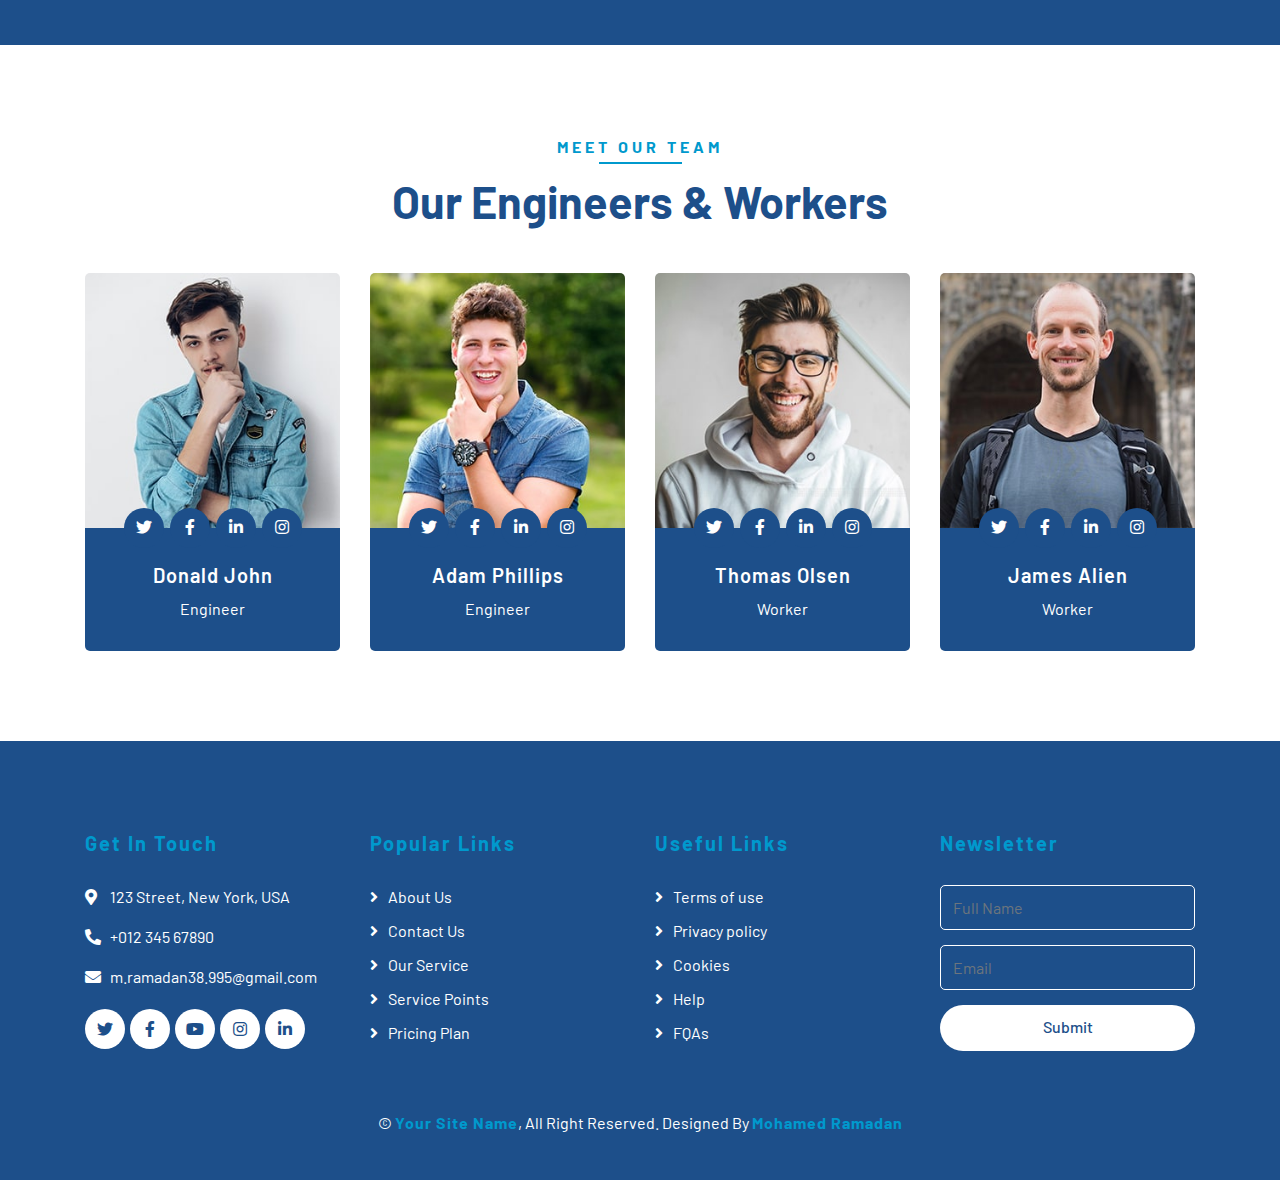
==== commit 6be1598f: "Update about.html" ====
--- a/about.html
+++ b/about.html
@@ -68,7 +68,7 @@
                                     </div>
                                     <div class="top-bar-text">
                                         <h3>Email Us</h3>
-                                        <p>info@example.com</p>
+                                        <p>m.ramadan38.995@gmail.com</p>
                                     </div>
                                 </div>
                             </div>
@@ -303,7 +303,7 @@
                             <h2>Get In Touch</h2>
                             <p><i class="fa fa-map-marker-alt"></i>123 Street, New York, USA</p>
                             <p><i class="fa fa-phone-alt"></i>+012 345 67890</p>
-                            <p><i class="fa fa-envelope"></i>info@example.com</p>
+                            <p><i class="fa fa-envelope"></i>m.ramadan38.995@gmail.com</p>
                             <div class="footer-social">
                                 <a class="btn" href=""><i class="fab fa-twitter"></i></a>
                                 <a class="btn" href=""><i class="fab fa-facebook-f"></i></a>
